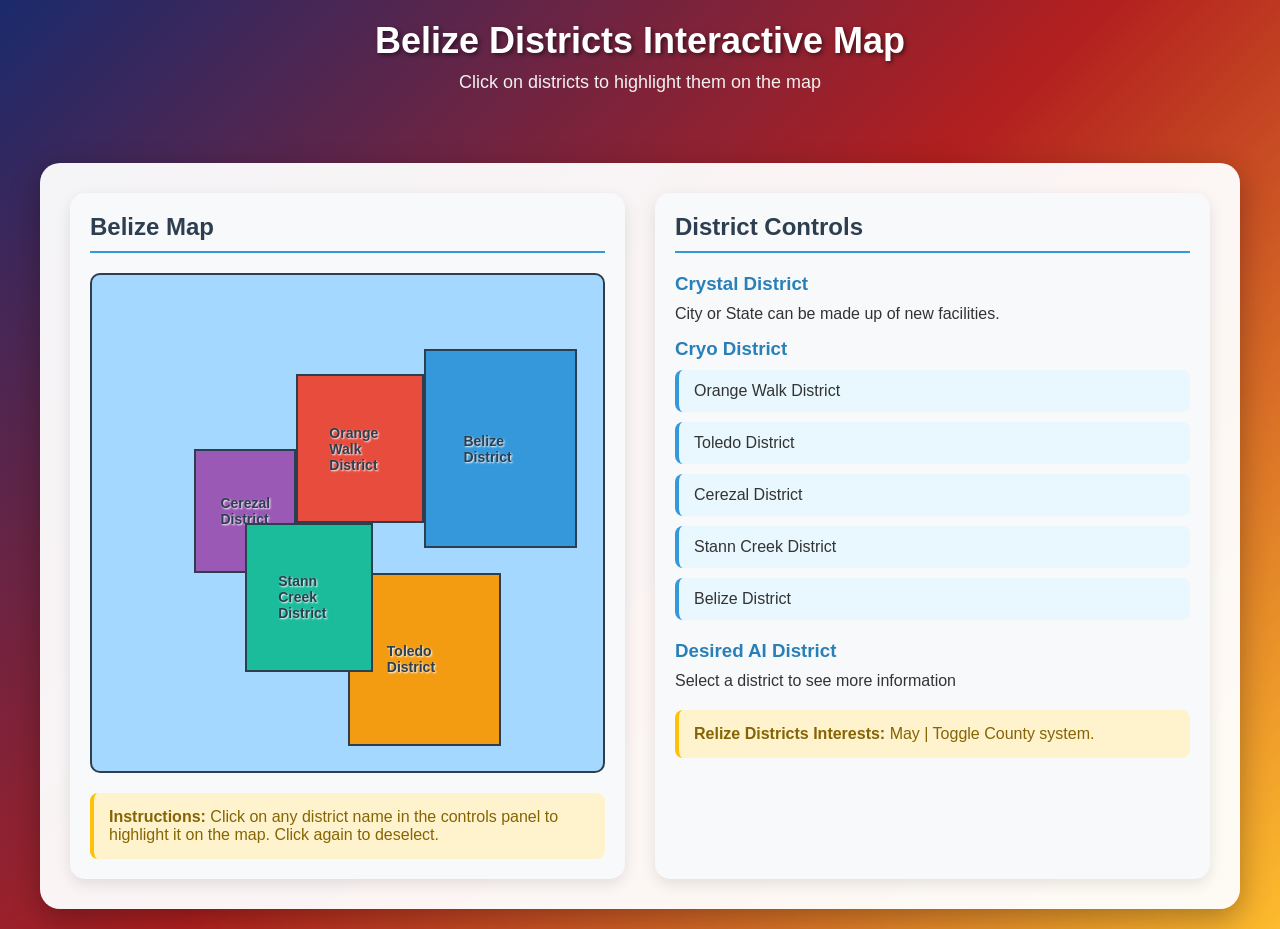
==== index.html @ ac012443 "Add files via upload" ====
<!DOCTYPE html>
<html lang="en">
<head>
    <meta charset="UTF-8">
    <meta name="viewport" content="width=device-width, initial-scale=1.0">
    <title>Belize Districts Interactive Map</title>
    <style>
        * {
            margin: 0;
            padding: 0;
            box-sizing: border-box;
            font-family: 'Segoe UI', Tahoma, Geneva, Verdana, sans-serif;
        }
        
        body {
            background: linear-gradient(135deg, #1a2a6c, #b21f1f, #fdbb2d);
            min-height: 100vh;
            display: flex;
            flex-direction: column;
            align-items: center;
            padding: 20px;
            color: white;
        }
        
        .container {
            background-color: rgba(255, 255, 255, 0.95);
            border-radius: 20px;
            box-shadow: 0 10px 30px rgba(0, 0, 0, 0.3);
            width: 100%;
            max-width: 1200px;
            padding: 30px;
            margin-top: 20px;
            color: #333;
        }
        
        header {
            text-align: center;
            margin-bottom: 30px;
        }
        
        h1 {
            font-size: 36px;
            margin-bottom: 10px;
            color: white;
            text-shadow: 2px 2px 4px rgba(0, 0, 0, 0.5);
        }
        
        .subtitle {
            font-size: 18px;
            color: #f0f0f0;
            margin-bottom: 20px;
        }
        
        .content {
            display: flex;
            flex-wrap: wrap;
            gap: 30px;
        }
        
        .map-container {
            flex: 1;
            min-width: 300px;
            background-color: #f8f9fa;
            border-radius: 15px;
            padding: 20px;
            box-shadow: 0 5px 15px rgba(0, 0, 0, 0.1);
        }
        
        .controls {
            flex: 1;
            min-width: 300px;
            background-color: #f8f9fa;
            border-radius: 15px;
            padding: 20px;
            box-shadow: 0 5px 15px rgba(0, 0, 0, 0.1);
        }
        
        h2 {
            color: #2c3e50;
            margin-bottom: 20px;
            padding-bottom: 10px;
            border-bottom: 2px solid #3498db;
        }
        
        h3 {
            color: #2980b9;
            margin: 15px 0 10px 0;
        }
        
        .district-list {
            list-style-type: none;
            margin-bottom: 20px;
        }
        
        .district-item {
            padding: 12px 15px;
            margin-bottom: 10px;
            background-color: #e9f7fe;
            border-radius: 8px;
            cursor: pointer;
            transition: all 0.3s ease;
            border-left: 4px solid #3498db;
        }
        
        .district-item:hover {
            background-color: #d6eaf8;
            transform: translateX(5px);
        }
        
        .district-item.active {
            background-color: #3498db;
            color: white;
            font-weight: bold;
        }
        
        .district-info {
            background-color: #e9f7fe;
            padding: 15px;
            border-radius: 8px;
            margin-top: 20px;
            display: none;
        }
        
        .district-info.active {
            display: block;
            animation: fadeIn 0.5s ease;
        }
        
        .belize-map {
            width: 100%;
            height: 500px;
            background-color: #a5d8ff;
            border-radius: 10px;
            position: relative;
            overflow: hidden;
            border: 2px solid #2c3e50;
        }
        
        .district {
            position: absolute;
            border: 2px solid #2c3e50;
            background-color: rgba(52, 152, 219, 0.3);
            transition: all 0.3s ease;
            cursor: pointer;
        }
        
        .district:hover {
            background-color: rgba(52, 152, 219, 0.5);
        }
        
        .district.active {
            background-color: rgba(231, 76, 60, 0.7);
            border-color: #c0392b;
            z-index: 10;
            box-shadow: 0 0 15px rgba(231, 76, 60, 0.7);
        }
        
        .district-label {
            position: absolute;
            font-weight: bold;
            color: #2c3e50;
            text-shadow: 1px 1px 2px white;
            pointer-events: none;
            font-size: 14px;
        }
        
        .instructions {
            background-color: #fff3cd;
            border-left: 4px solid #ffc107;
            padding: 15px;
            margin-top: 20px;
            border-radius: 8px;
            color: #856404;
        }
        
        @keyframes fadeIn {
            from { opacity: 0; }
            to { opacity: 1; }
        }
        
        @media (max-width: 768px) {
            .content {
                flex-direction: column;
            }
            
            .belize-map {
                height: 400px;
            }
        }
    </style>
</head>
<body>
    <header>
        <h1>Belize Districts Interactive Map</h1>
        <p class="subtitle">Click on districts to highlight them on the map</p>
    </header>
    
    <div class="container">
        <div class="content">
            <div class="map-container">
                <h2>Belize Map</h2>
                <div class="belize-map" id="belizeMap">
                    <!-- Districts will be added here with JavaScript -->
                </div>
                <div class="instructions">
                    <p><strong>Instructions:</strong> Click on any district name in the controls panel to highlight it on the map. Click again to deselect.</p>
                </div>
            </div>
            
            <div class="controls">
                <h2>District Controls</h2>
                
                <h3>Crystal District</h3>
                <p>City or State can be made up of new facilities.</p>
                
                <h3>Cryo District</h3>
                <ul class="district-list" id="districtList">
                    <!-- District items will be added here with JavaScript -->
                </ul>
                
                <h3>Desired AI District</h3>
                <p>Select a district to see more information</p>
                
                <div class="district-info" id="districtInfo">
                    <h3 id="selectedDistrictName">District Name</h3>
                    <p id="districtDescription">Description will appear here when a district is selected.</p>
                </div>
                
                <div class="instructions">
                    <p><strong>Relize Districts Interests:</strong> May | Toggle County system.</p>
                </div>
            </div>
        </div>
    </div>

    <script>
        // District data
        const districts = [
            { id: 'orange-walk', name: 'Orange Walk District', color: '#e74c3c', 
              description: 'Orange Walk District is known for its agricultural production, particularly sugar cane and citrus fruits.' },
            { id: 'toledo', name: 'Toledo District', color: '#f39c12', 
              description: 'Toledo District is the southernmost district in Belize, known for its diverse culture and pristine natural environment.' },
            { id: 'cerezal', name: 'Cerezal District', color: '#9b59b6', 
              description: 'Cerezal District features a mix of urban and rural areas with growing economic opportunities.' },
            { id: 'stann-creek', name: 'Stann Creek District', color: '#1abc9c', 
              description: 'Stann Creek District is home to diverse ecosystems and is a hub for agricultural exports.' },
            { id: 'belize', name: 'Belize District', color: '#3498db', 
              description: 'Belize District contains the country\'s largest city and is the center of commerce and government.' }
        ];

        // Initialize the map
        function initializeMap() {
            const map = document.getElementById('belizeMap');
            const districtList = document.getElementById('districtList');
            
            // Clear existing content
            map.innerHTML = '';
            districtList.innerHTML = '';
            
            // Create district elements on the map
            districts.forEach((district, index) => {
                // Create map district
                const districtEl = document.createElement('div');
                districtEl.className = 'district';
                districtEl.id = `map-${district.id}`;
                districtEl.dataset.districtId = district.id;
                
                // Position districts roughly in the shape of Belize
                // These are approximate positions for demonstration
                const positions = [
                    { top: '20%', left: '40%', width: '25%', height: '30%' }, // Orange Walk
                    { top: '60%', left: '50%', width: '30%', height: '35%' }, // Toledo
                    { top: '35%', left: '20%', width: '20%', height: '25%' }, // Cerezal
                    { top: '50%', left: '30%', width: '25%', height: '30%' }, // Stann Creek
                    { top: '15%', left: '65%', width: '30%', height: '40%' }  // Belize
                ];
                
                districtEl.style.top = positions[index].top;
                districtEl.style.left = positions[index].left;
                districtEl.style.width = positions[index].width;
                districtEl.style.height = positions[index].height;
                districtEl.style.backgroundColor = district.color;
                
                // Add district label
                const label = document.createElement('div');
                label.className = 'district-label';
                label.textContent = district.name;
                label.style.top = '50%';
                label.style.left = '50%';
                label.style.transform = 'translate(-50%, -50%)';
                districtEl.appendChild(label);
                
                // Add click event to map district
                districtEl.addEventListener('click', () => toggleDistrict(district.id));
                
                map.appendChild(districtEl);
                
                // Create list item for controls
                const listItem = document.createElement('li');
                listItem.className = 'district-item';
                listItem.id = `list-${district.id}`;
                listItem.textContent = district.name;
                listItem.addEventListener('click', () => toggleDistrict(district.id));
                
                districtList.appendChild(listItem);
            });
        }
        
        // Toggle district selection
        function toggleDistrict(districtId) {
            const district = districts.find(d => d.id === districtId);
            const mapDistrict = document.getElementById(`map-${districtId}`);
            const listDistrict = document.getElementById(`list-${districtId}`);
            const districtInfo = document.getElementById('districtInfo');
            const selectedDistrictName = document.getElementById('selectedDistrictName');
            const districtDescription = document.getElementById('districtDescription');
            
            // Toggle active state
            const isActive = mapDistrict.classList.contains('active');
            
            // Remove active state from all districts
            document.querySelectorAll('.district').forEach(el => {
                el.classList.remove('active');
            });
            document.querySelectorAll('.district-item').forEach(el => {
                el.classList.remove('active');
            });
            
            // If it wasn't active, set it as active
            if (!isActive) {
                mapDistrict.classList.add('active');
                listDistrict.classList.add('active');
                
                // Update district info
                selectedDistrictName.textContent = district.name;
                districtDescription.textContent = district.description;
                districtInfo.classList.add('active');
            } else {
                districtInfo.classList.remove('active');
            }
        }
        
        // Initialize the application
        document.addEventListener('DOMContentLoaded', initializeMap);
    </script>
</body>
</html>
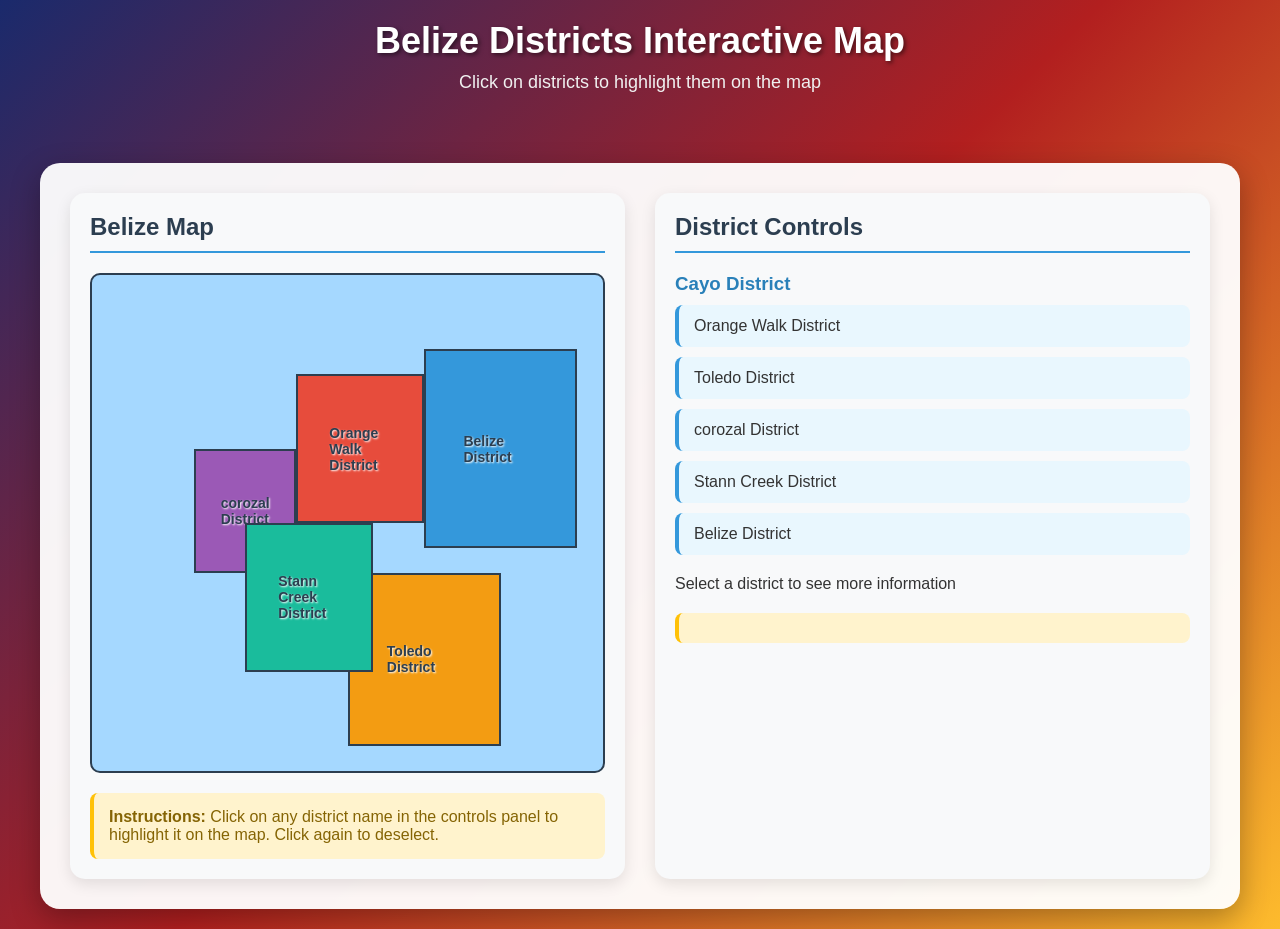
==== commit ad0654b8: "Add files via upload" ====
--- a/index.html
+++ b/index.html
@@ -210,15 +210,10 @@
             <div class="controls">
                 <h2>District Controls</h2>
                 
-                <h3>Crystal District</h3>
-                <p>City or State can be made up of new facilities.</p>
-                
-                <h3>Cryo District</h3>
+                <h3>Cayo District</h3>
                 <ul class="district-list" id="districtList">
                     <!-- District items will be added here with JavaScript -->
                 </ul>
-                
-                <h3>Desired AI District</h3>
                 <p>Select a district to see more information</p>
                 
                 <div class="district-info" id="districtInfo">
@@ -227,7 +222,6 @@
                 </div>
                 
                 <div class="instructions">
-                    <p><strong>Relize Districts Interests:</strong> May | Toggle County system.</p>
                 </div>
             </div>
         </div>
@@ -240,8 +234,8 @@
               description: 'Orange Walk District is known for its agricultural production, particularly sugar cane and citrus fruits.' },
             { id: 'toledo', name: 'Toledo District', color: '#f39c12', 
               description: 'Toledo District is the southernmost district in Belize, known for its diverse culture and pristine natural environment.' },
-            { id: 'cerezal', name: 'Cerezal District', color: '#9b59b6', 
-              description: 'Cerezal District features a mix of urban and rural areas with growing economic opportunities.' },
+            { id: 'corozal', name: 'corozal District', color: '#9b59b6', 
+              description: 'corozal District features a mix of urban and rural areas with growing economic opportunities.' },
             { id: 'stann-creek', name: 'Stann Creek District', color: '#1abc9c', 
               description: 'Stann Creek District is home to diverse ecosystems and is a hub for agricultural exports.' },
             { id: 'belize', name: 'Belize District', color: '#3498db', 
@@ -270,7 +264,7 @@
                 const positions = [
                     { top: '20%', left: '40%', width: '25%', height: '30%' }, // Orange Walk
                     { top: '60%', left: '50%', width: '30%', height: '35%' }, // Toledo
-                    { top: '35%', left: '20%', width: '20%', height: '25%' }, // Cerezal
+                    { top: '35%', left: '20%', width: '20%', height: '25%' }, // corozal
                     { top: '50%', left: '30%', width: '25%', height: '30%' }, // Stann Creek
                     { top: '15%', left: '65%', width: '30%', height: '40%' }  // Belize
                 ];
